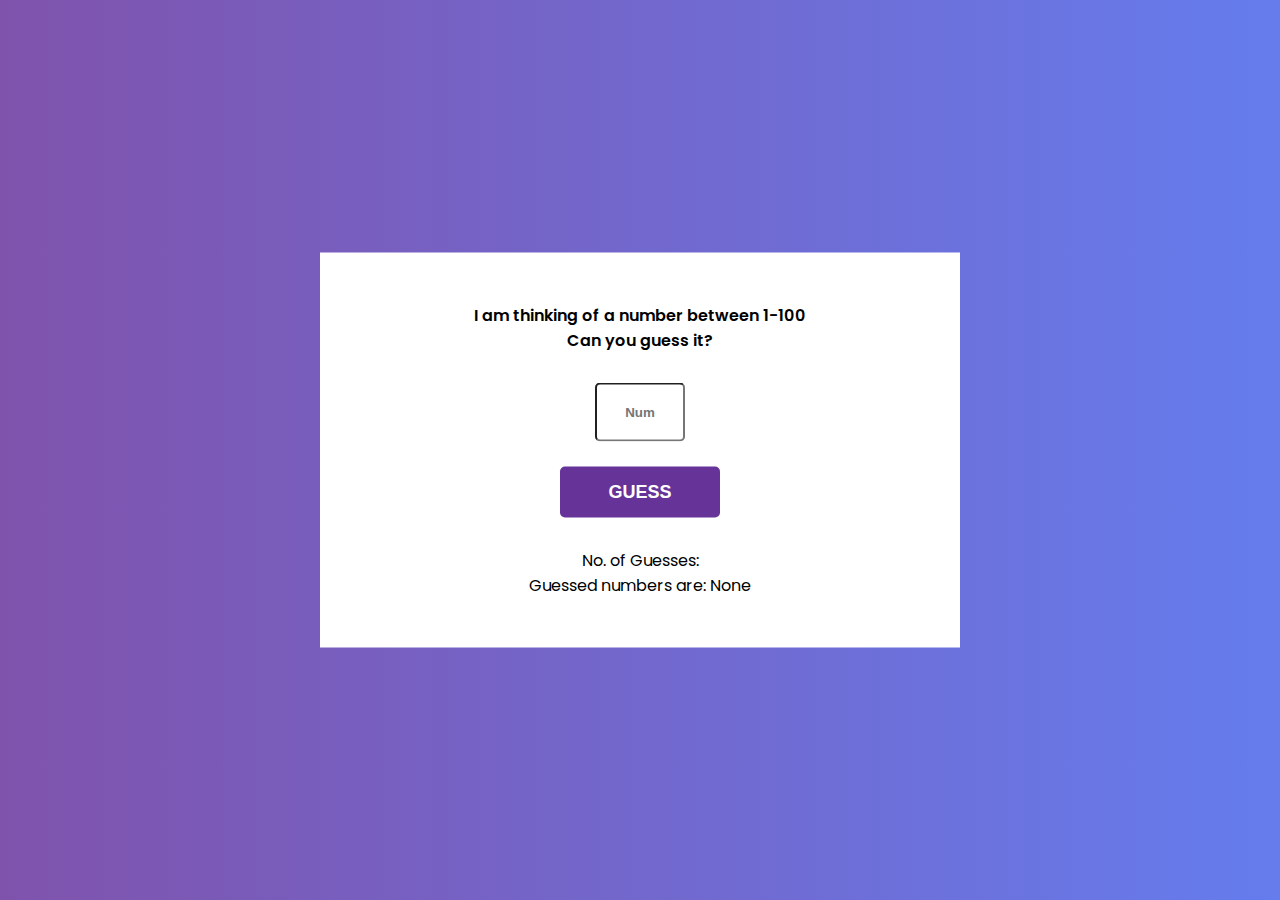
==== public/Haider_game/index.html @ 1e7e6839 "Worked on building the number guess game" ====
<!DOCTYPE html>
<html lang="en">
<head>
    <meta charset="UTF-8">
    <meta name="viewport" content="width=device-width, initial-scale=1.0">
    <title>Document</title>
    <link rel="preconnect" href="https://fonts.gstatic.com">
    <link href="https://fonts.googleapis.com/css2?family=Poppins:wght@400;600&display=swap" rel="stylesheet">

    <link rel="stylesheet" href="styles.css">
      <!-- Script-->
      

      
</head>
<body>
    <div class = "container">
        <h3> I am thinking of a number between 1-100</h3>
        <h3>Can you guess it?</h3>

        <input type="text" id="guess" placeholder="Num"><br>
        <button onclick="play()" id="my_btn">GUESS</button> 
        <p id="message1" >No. of Guesses: </p>
        <p id="message2" >Guessed numbers are: None </p>
    </div>

    
    
    <script src="script11.js"></script>
</body>
</html>
---- public/Haider_game/styles.css ----
*,
*:before,
*:after {
    padding: 0;
    margin: 0;
    box-sizing: border-box;
}

body{
    height: 100vh;
    background: linear-gradient(
        to right,
        #7f53ac,
        #657ced
    );
}

.container {
    position: absolute;
    width: 50%;
    min-width: 580px;
    left: 50%; /* Center horizontally */
    top: 50%; /* Center vertically */
    transform: translate(-50%, -50%); /* Center both horizontally and vertically */
    background-color: #ffffff ; /* Background color */
    padding: 50px 10px;
    display: grid;
    justify-items: center;
    font-family: 'Poppins', sans-serif;
}


h3{
    font-size: 16px;
    font-weight: 600;
}

input[type=text]{
   width: 90px;
   font-weight: 600;
   color: #663399;
   padding: 20px 0;
   text-align: center;
   margin-top: 30px;
   border-radius: 5px;
   border: 2px solid #202020  
   font-size: 28px;
}

button{
    width:160px;
    padding: 15px 0;
    border-radius: 5px;
    background-color: #663399;
    color: #ffffff;
    border: none;
    font-size: 18px;
    font-weight: 600;
    margin-bottom:30px;

}

p{
    font-weight: 400;
}
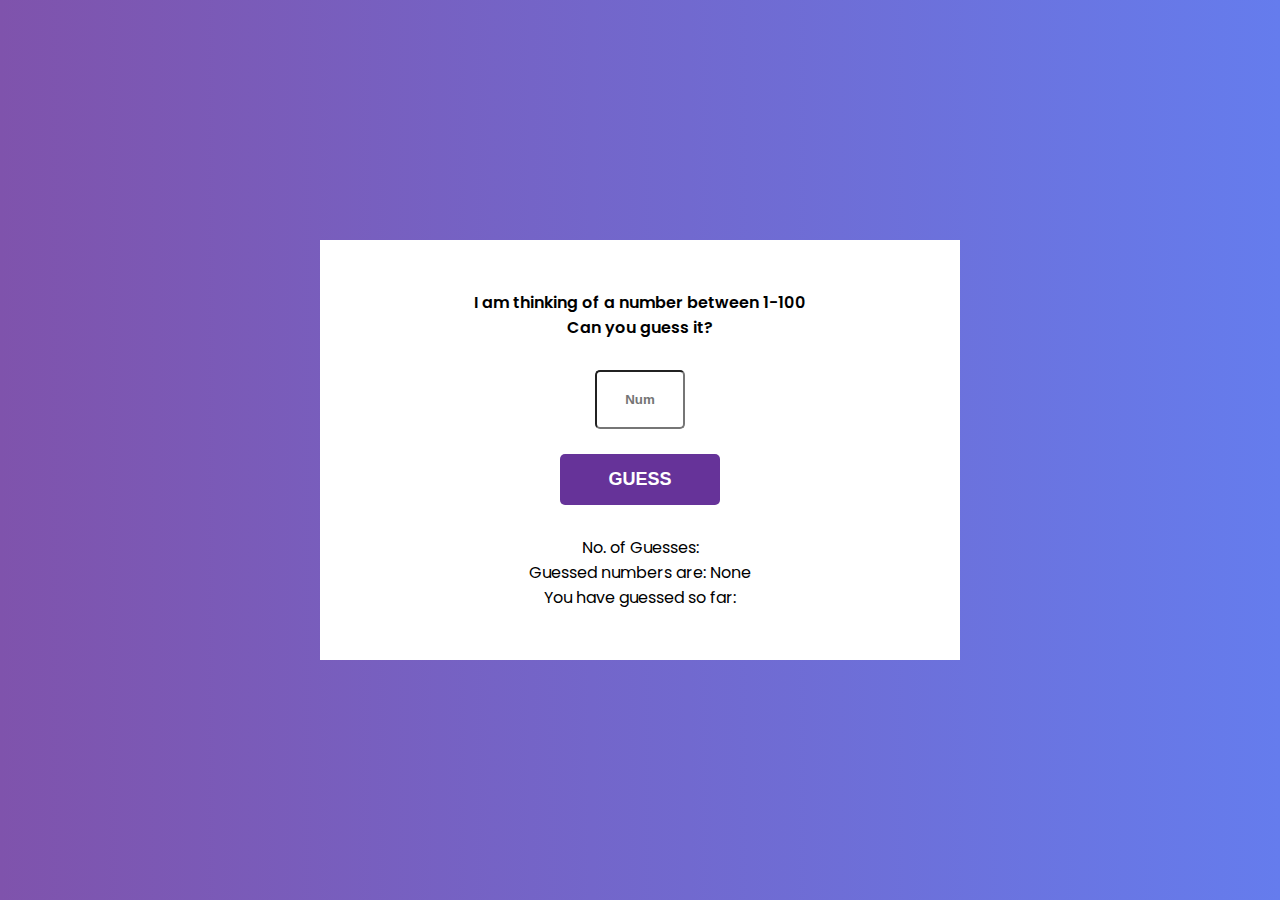
==== commit 82eb6e93: "Compelted the Number Guess game!" ====
--- a/public/Haider_game/index.html
+++ b/public/Haider_game/index.html
@@ -22,6 +22,7 @@
         <button onclick="play()" id="my_btn">GUESS</button> 
         <p id="message1" >No. of Guesses: </p>
         <p id="message2" >Guessed numbers are: None </p>
+        <p id="message3" >You have guessed so far: </p>
     </div>
 
     
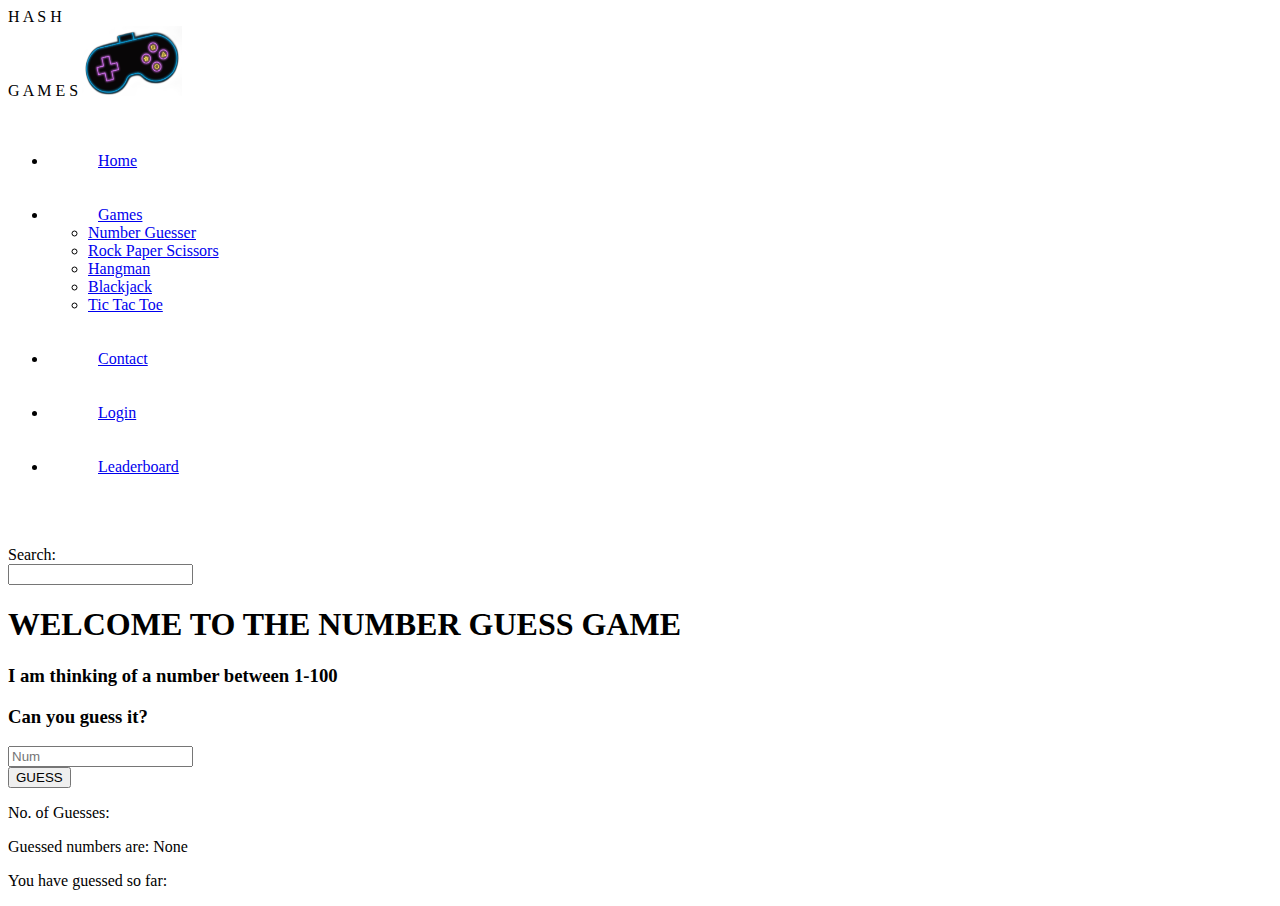
==== commit f6b1acbf: "Added new modification to my html and css template" ====
--- a/public/Haider_game/index.html
+++ b/public/Haider_game/index.html
@@ -3,30 +3,70 @@
 <head>
     <meta charset="UTF-8">
     <meta name="viewport" content="width=device-width, initial-scale=1.0">
-    <title>Document</title>
-    <link rel="preconnect" href="https://fonts.gstatic.com">
-    <link href="https://fonts.googleapis.com/css2?family=Poppins:wght@400;600&display=swap" rel="stylesheet">
-
-    <link rel="stylesheet" href="styles.css">
-      <!-- Script-->
-      
-
-      
+    <title>game-template</title>
+    <link rel="stylesheet" type="text/css" href="./game-temp.css">
 </head>
 <body>
-    <div class = "container">
-        <h3> I am thinking of a number between 1-100</h3>
-        <h3>Can you guess it?</h3>
+    <header class="head">
+        <span class="logo">H A S H<br>G A M E S</span>
+        <img class="logo-img" src="../img/logoo.png" height="70px" width="100px">
+        <nav>
+            <ul>
+                <li>
+                    <a href="#"><img class="icon" src="../img/home1.png">Home</a>
+                </li>
+                <li class="game">
+                    <a href="#"><img class="icon" src="../img/game1.png">Games</a>
+                    <ul class="game-dropdown">
+                        <li><a href="#">Number Guesser</a></li>
+                        <li><a href="#">Rock Paper Scissors</a></li>
+                        <li><a href="../game/game.html">Hangman</a></li>
+                        <li><a href="#">Blackjack</a></li>
+                        <li><a href="../game/tictac.html">Tic Tac Toe</a></li>
+                    </ul>
+                </li>
+                <li>
+                    <a href="../contact/contact.html"><img class="icon" src="../img/contact1.png">Contact</a>
+                </li>
+                <li><a href="#"><img class="icon" src="../img/login1.png">Login</a></li>
+                <li><a href="#"><img class="icon" src="../img/trophy1.png">Leaderboard</a></li>
+            </ul>
+        </nav>
 
-        <input type="text" id="guess" placeholder="Num"><br>
-        <button onclick="play()" id="my_btn">GUESS</button> 
-        <p id="message1" >No. of Guesses: </p>
-        <p id="message2" >Guessed numbers are: None </p>
-        <p id="message3" >You have guessed so far: </p>
-    </div>
+        <div class="end">
+        
+            <a href="../main/main.html"><img class="back" src="../img/backarrow.png" ></a>
+    
+            <form class="search">
+                <label >Search: </label><br>
+                <input type="text">
+            </form>
+    
+            </div>
 
+    </header>
+        <h1> WELCOME TO THE NUMBER GUESS GAME</h1>
+
+    <main>
     
-    
-    <script src="script11.js"></script>
+            <div class = "container">
+                <h3> I am thinking of a number between 1-100</h3>
+                <h3>Can you guess it?</h3>
+        
+                <input type="text" id="guess" placeholder="Num"><br>
+                <button onclick="play()" id="my_btn">GUESS</button> 
+                <p id="message1" >No. of Guesses: </p>
+                <p id="message2" >Guessed numbers are: None </p>
+                <p id="message3" >You have guessed so far: </p>
+            </div>
+        
+        
+        
+    </main>
+
+    <footer class="foot"> </footer>
+    <!-- <script src="script11.js"></script>
+    <script src="./mainjs.js"></script> -->
+    <script src="game-temp.js"></script>
 </body>
 </html>